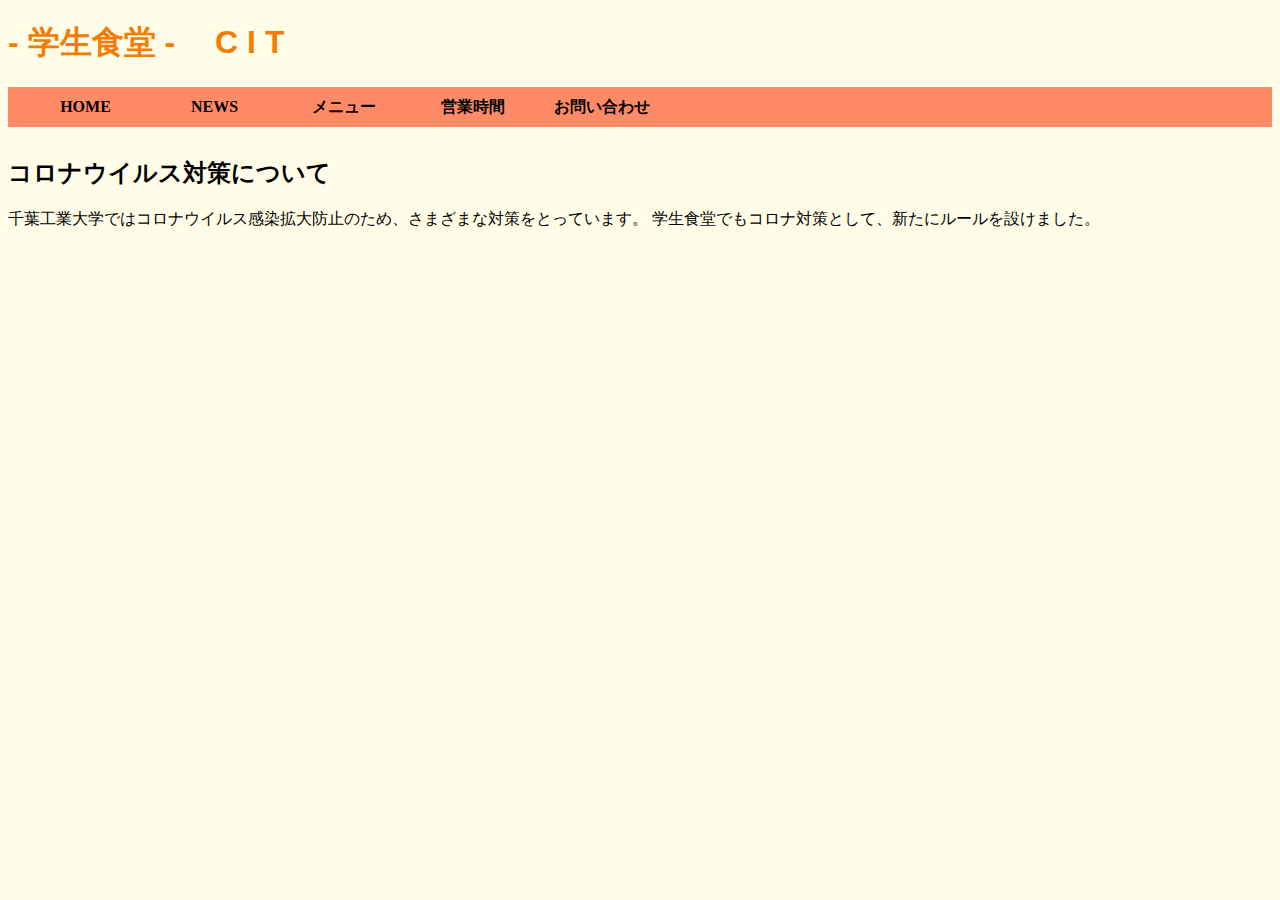
==== covid19.html @ 70b38ed7 "repair" ====
<!DOCTYPE html>
<html>
  <head>
    <meta charset="utf-8">
    <title>コロナ対策について　千葉工業大学</title>
    <link rel="stylesheet" type="text/css" href="style_css.css">
  </head>
  <body>
    <h1><span class="space">- 学生食堂 -</span>C I T</h1>
    <div class="menu">
      <ul class="bmenu">
        <li><a href="https://natsuki-1746.github.io/Visual_Web/">HOME</a></li>
        <li><a href="#">NEWS</a>
        <ul>
          <li><a href="https://natsuki-1746.github.io/Visual_Web/news_new.html">新着情報</a></li>
          <li><a href="https://natsuki-1746.github.io/Visual_Web/map.html">マップ</a></li>
          <li><a href="https://natsuki-1746.github.io/Visual_Web/covid19.html">コロナ対策</a></li>
        </ul>
        </li>
        <li><a href="#">メニュー</a>
        <ul>
          <li><a href="https://natsuki-1746.github.io/Visual_Web/s_menu.html">新習志野食堂</a></li>
          <li><a href="https://natsuki-1746.github.io/Visual_Web/t_menu.html">津田沼食堂</a></li>
        </ul>
        </li>
        <li><a href="https://natsuki-1746.github.io/Visual_Web/time.html">営業時間</a></li>
        <li><a href="#">お問い合わせ</a>
        <ul>
          <li><a href="https://natsuki-1746.github.io/Visual_Web/inquiry.html">お問い合わせ先</a></li>
          <li><a href="#">よくある質問</a></li>
        </ul>
        </li>
      </ul>
    </div>

    <div class="cov">
      <h2>コロナウイルス対策について</h2>
      <p>千葉工業大学ではコロナウイルス感染拡大防止のため、さまざまな対策をとっています。
      学生食堂でもコロナ対策として、新たにルールを設けました。</p>

    </div>
  </body>
</html>
---- style_css.css ----
body{
  background-color: #fffde7;
}
.space{
  margin-right: 40px;
}
h1{
  font-family: sans-serif;
  color: #f57c00;
}
h2.topbody{
  width: 100px;
  height: 70px;
}
.menu{
  width: 100%;
  height: 50px;
}
ul.bmenu{
  margin: 0px;
  padding: 0px 0px 0px 15px;
  background-color: #ff8a65;
}
ul.bmenu li{
  width: 125px;
  display: inline-block;
  list-style-type: none;
  position: relative;
}
ul.bmenu a{
  background-color: #ff8a65;
  color: black;
  line-height: 40px;
  text-align: center;
  text-decoration: none;
  font-weight: bold;
  display: block;
}
ul.bmenu a:hover{
  background-color: #ffffee;
  color: #c75b39;
}

ul.bmenu ul{
  display: none;
  margin: 0px;
  padding: 0px;
  position: absolute;
}
ul.bmenu li:hover ul{
  display: block;
}
ul.bmenu ul li{
  width: 135px;
  border-top: 1px solid pink;
}
ul.bmenu ul li a{
  line-height: 35px;
  text-align: left;
  padding-left: 5px;
  font-weight: normal;
  font-weight: bold;
}
ul.bmenu ul li a:hover{
  background-color: #fff3e0;
  color:　#870000;
}
.topbody{
  margin-bottom: 100px;
}
/*NEWSのcss*/
ul.news_new li{
  font-weight: bold;
}
/*MAP*/
.tmap{
  width: 800px;
  height: 600px;
  background: url('png/tudanuma_map.png');
}
/*MENU*/
.submenu{
  width: 140px;
  height: 100%;
  float: left;
}
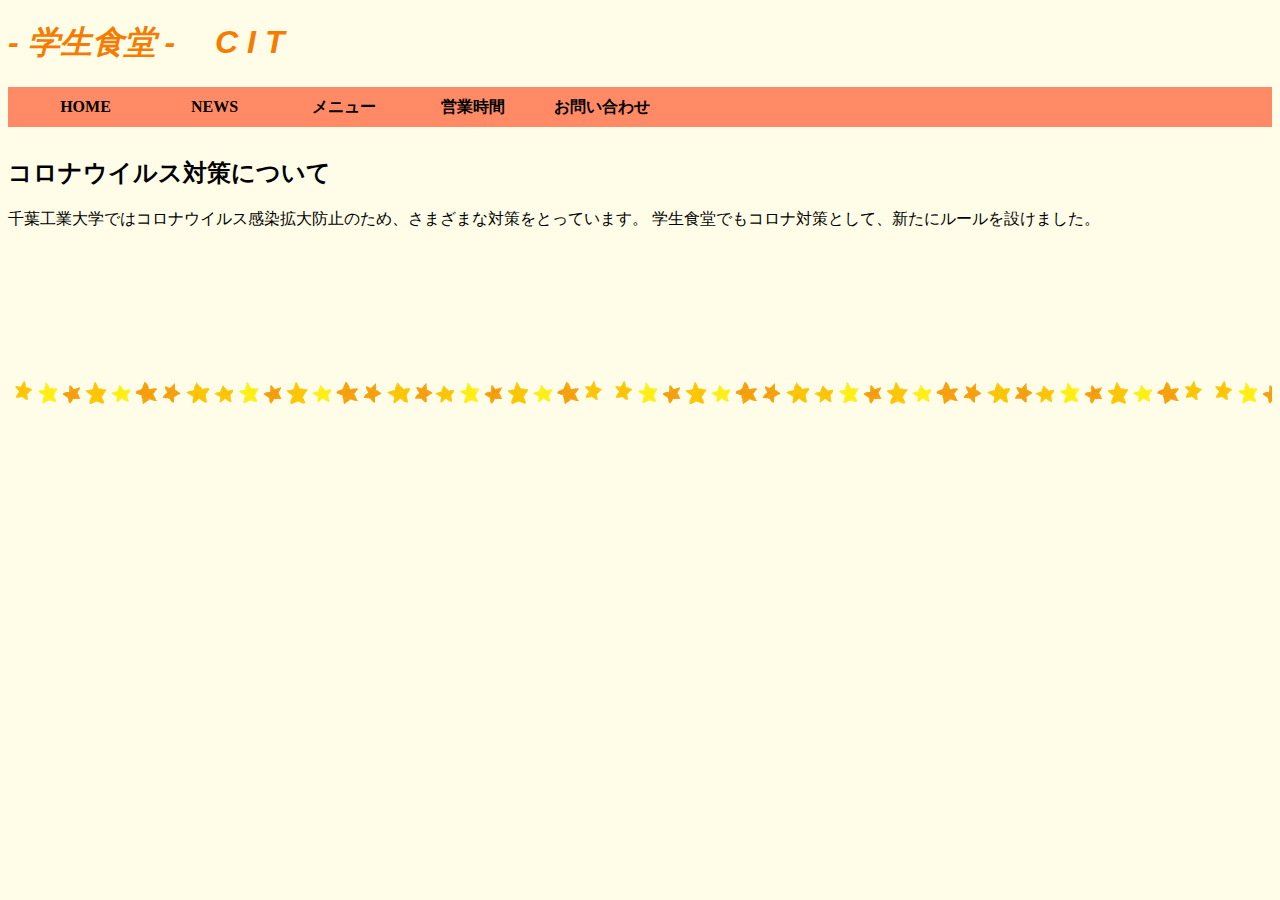
==== commit 155d9d51: "add bottom" ====
--- a/covid19.html
+++ b/covid19.html
@@ -27,7 +27,7 @@
         <li><a href="#">お問い合わせ</a>
         <ul>
           <li><a href="https://natsuki-1746.github.io/Visual_Web/inquiry.html">お問い合わせ先</a></li>
-          <li><a href="#">よくある質問</a></li>
+          <li><a href="https://natsuki-1746.github.io/Visual_Web/qanda.html">よくある質問</a></li>
         </ul>
         </li>
       </ul>
@@ -39,5 +39,7 @@
       学生食堂でもコロナ対策として、新たにルールを設けました。</p>
 
     </div>
+    <div class="bottom">
+    </div>
   </body>
 </html>
--- a/style_css.css
+++ b/style_css.css
@@ -6,11 +6,8 @@
 }
 h1{
   font-family: sans-serif;
+  font-style: oblique;
   color: #f57c00;
-}
-h2.topbody{
-  width: 100px;
-  height: 70px;
 }
 .menu{
   width: 100%;
@@ -65,18 +62,32 @@
   background-color: #fff3e0;
   color:　#870000;
 }
+.top{
+  width: 100%;
+  height: 550px;
+  background-image: url("png/IMG_7087.png");
+  background-size: 1000px;
+  background-repeat: no-repeat;
+}
 .topbody{
-  margin-bottom: 100px;
+  margin-bottom: 150px;
 }
 /*NEWSのcss*/
 ul.news_new li{
   font-weight: bold;
 }
+.bottom{
+  width: 100%;
+  height: 50px;
+  margin-top: 10%;
+  float: left;
+  background-image: url("png/star.png");
+  background-repeat: repeat-x;
+}
 /*MAP*/
-.tmap{
-  width: 800px;
-  height: 600px;
-  background: url('png/tudanuma_map.png');
+img.map{
+  width: 400px;
+  height: 320px;
 }
 /*MENU*/
 .submenu{
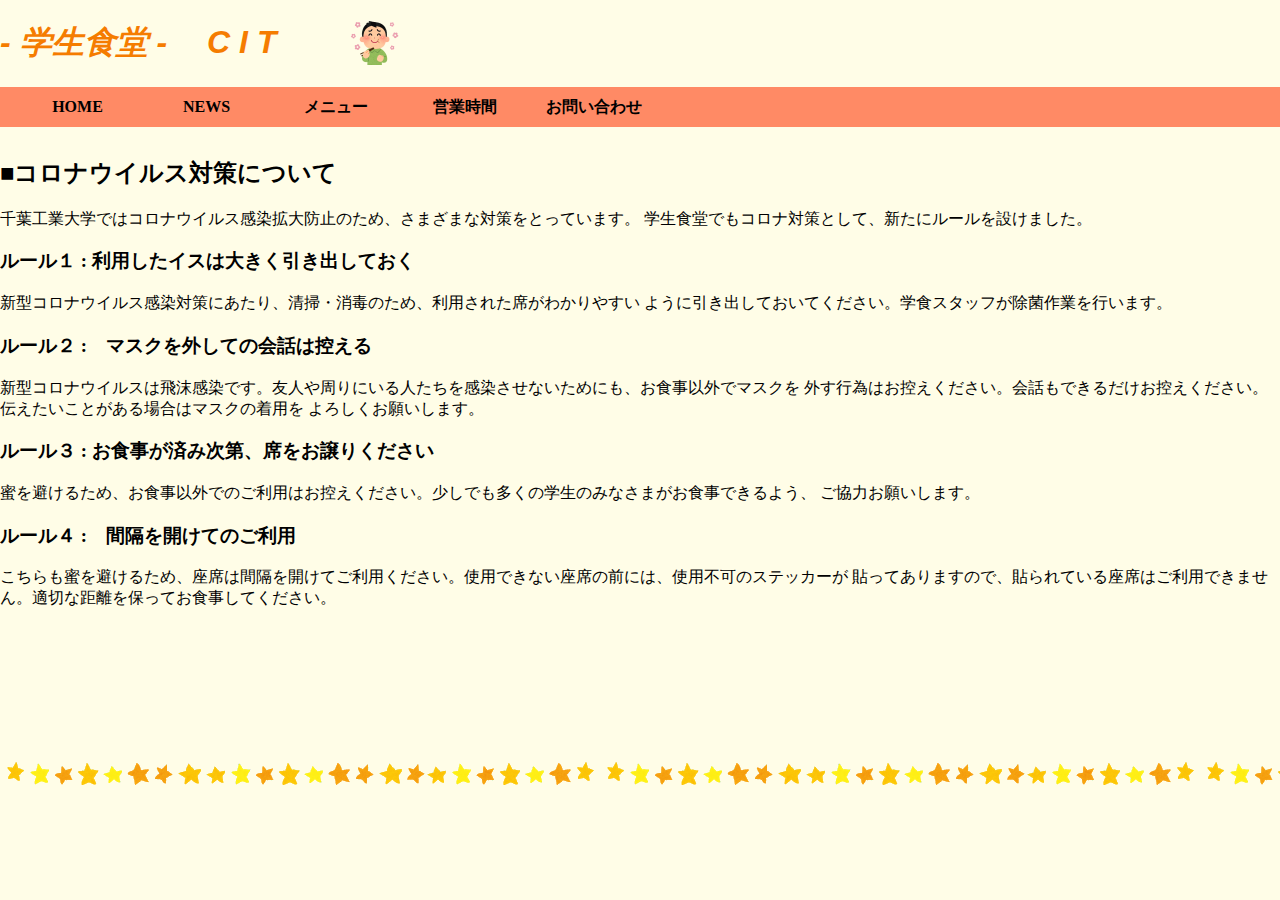
==== commit 4445cbb8: "start covpage" ====
--- a/covid19.html
+++ b/covid19.html
@@ -34,10 +34,22 @@
     </div>
 
     <div class="cov">
-      <h2>コロナウイルス対策について</h2>
+      <h2>■コロナウイルス対策について</h2>
       <p>千葉工業大学ではコロナウイルス感染拡大防止のため、さまざまな対策をとっています。
       学生食堂でもコロナ対策として、新たにルールを設けました。</p>
-
+      <h3>ルール１ : 利用したイスは大きく引き出しておく</h3>
+      <p>新型コロナウイルス感染対策にあたり、清掃・消毒のため、利用された席がわかりやすい
+      ように引き出しておいてください。学食スタッフが除菌作業を行います。</p>
+      <h3>ルール２ :　マスクを外しての会話は控える</h3>
+      <p>新型コロナウイルスは飛沫感染です。友人や周りにいる人たちを感染させないためにも、お食事以外でマスクを
+      外す行為はお控えください。会話もできるだけお控えください。伝えたいことがある場合はマスクの着用を
+      よろしくお願いします。</p>
+      <h3>ルール３ : お食事が済み次第、席をお譲りください</h3>
+      <p>蜜を避けるため、お食事以外でのご利用はお控えください。少しでも多くの学生のみなさまがお食事できるよう、
+      ご協力お願いします。</p>
+      <h3>ルール４ :　間隔を開けてのご利用</h3>
+      <p>こちらも蜜を避けるため、座席は間隔を開けてご利用ください。使用できない座席の前には、使用不可のステッカーが
+      貼ってありますので、貼られている座席はご利用できません。適切な距離を保ってお食事してください。</p>
     </div>
     <div class="bottom">
     </div>
--- a/style_css.css
+++ b/style_css.css
@@ -1,5 +1,8 @@
 body{
   background-color: #fffde7;
+  width: 100%;
+  margin-left: auto;
+  margin-right: auto;
 }
 .space{
   margin-right: 40px;
@@ -8,6 +11,10 @@
   font-family: sans-serif;
   font-style: oblique;
   color: #f57c00;
+  background-image: url("png/oishii2_man.png");
+  background-size: 50px;
+  background-repeat: no-repeat;
+  background-position: 350px;
 }
 .menu{
   width: 100%;
@@ -70,11 +77,8 @@
   background-repeat: no-repeat;
 }
 .topbody{
+  background-image: url("png/lunch.png");
   margin-bottom: 150px;
-}
-/*NEWSのcss*/
-ul.news_new li{
-  font-weight: bold;
 }
 .bottom{
   width: 100%;
@@ -84,10 +88,44 @@
   background-image: url("png/star.png");
   background-repeat: repeat-x;
 }
+/*NEWSのcss*/
+h4{
+  color: #c75b39;
+}
+.li{
+  font-weight: bold;
+}
+.under{
+    background: linear-gradient(transparent 50%, yellow 50%);
+}
+ul.news_new{
+  margin-bottom: 20px;
+}
 /*MAP*/
+.tmap{
+  margin-left: 5px;
+}
+.mapimg{
+  background-color: #ffffff;
+  width: 680px;
+  height: 100%;
+  padding: 15px;
+}
 img.map{
   width: 400px;
   height: 320px;
+}
+img.map2{
+  width: 250px;
+  height: 320px;
+}
+img.map3{
+  width: 330px;
+  height: 250px;
+  margin-right: 5px;
+}
+p.margin{
+  margin-bottom: 50px;
 }
 /*MENU*/
 .submenu{
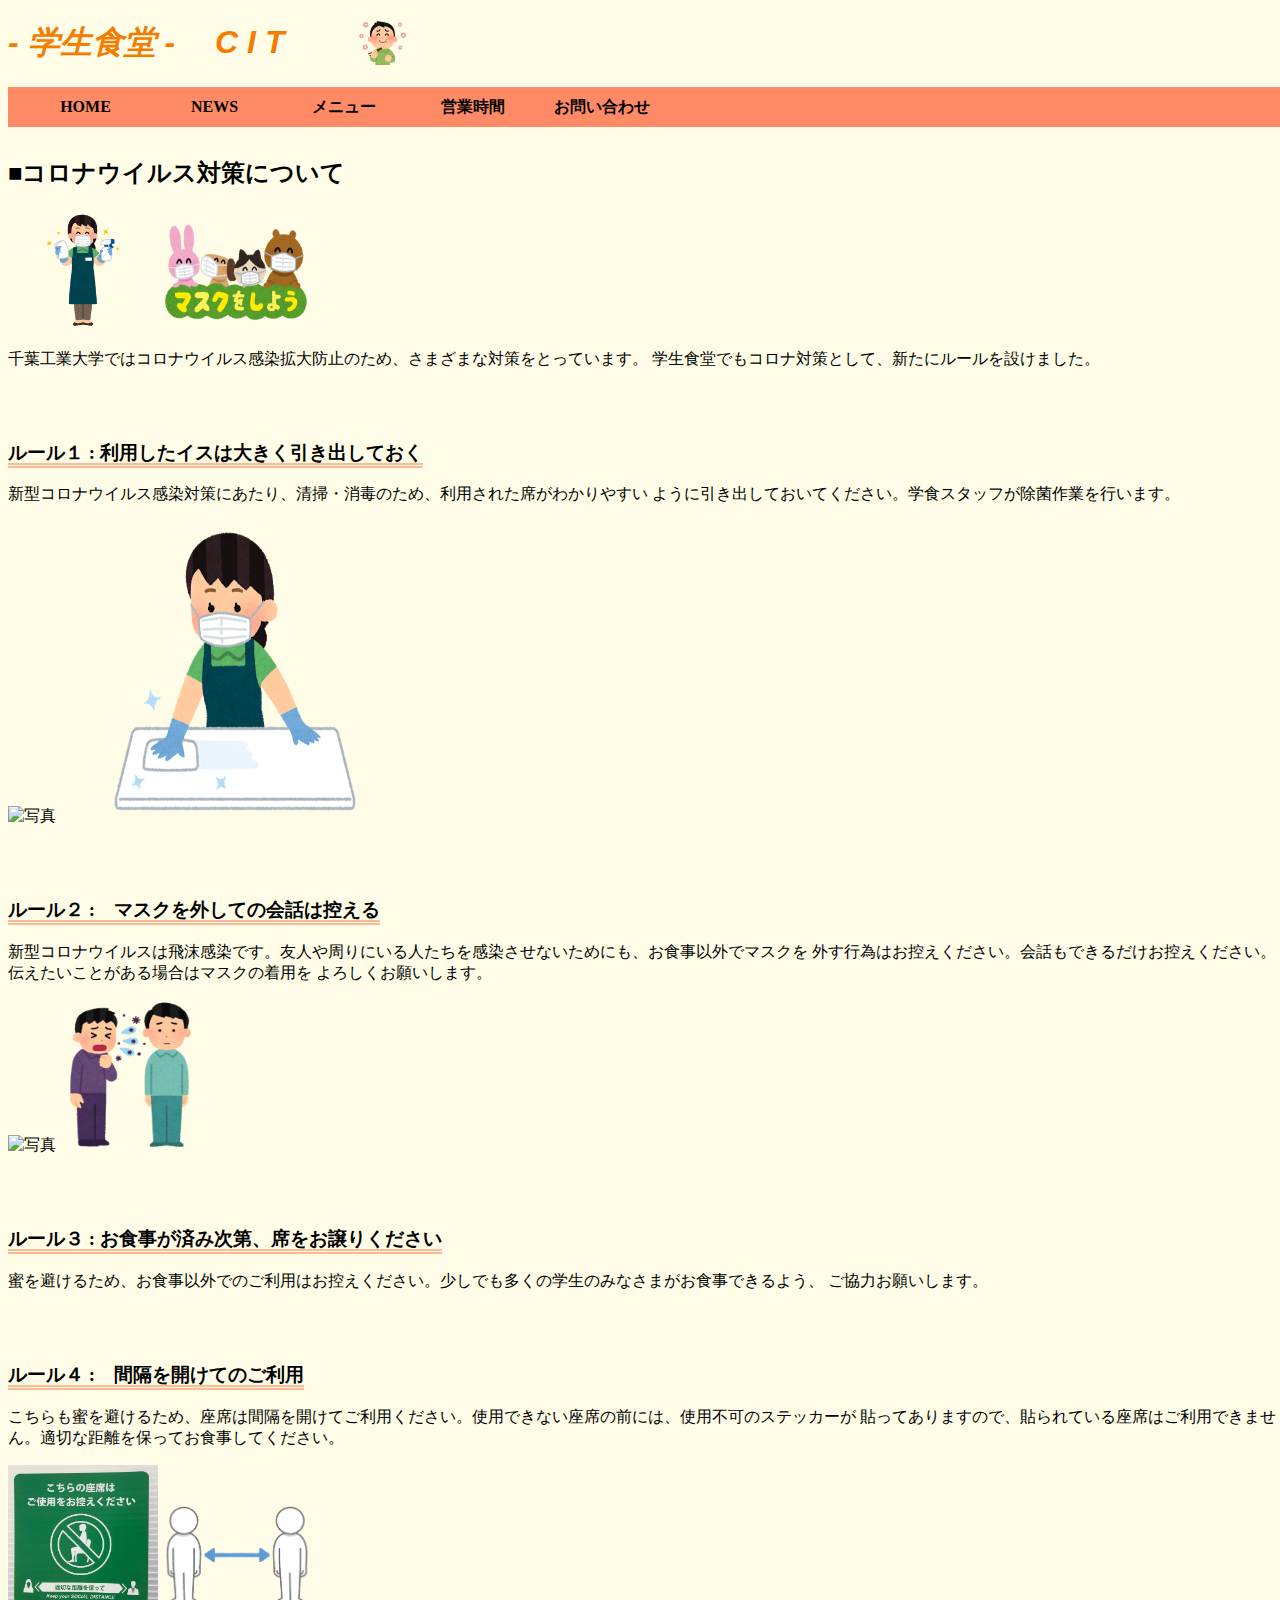
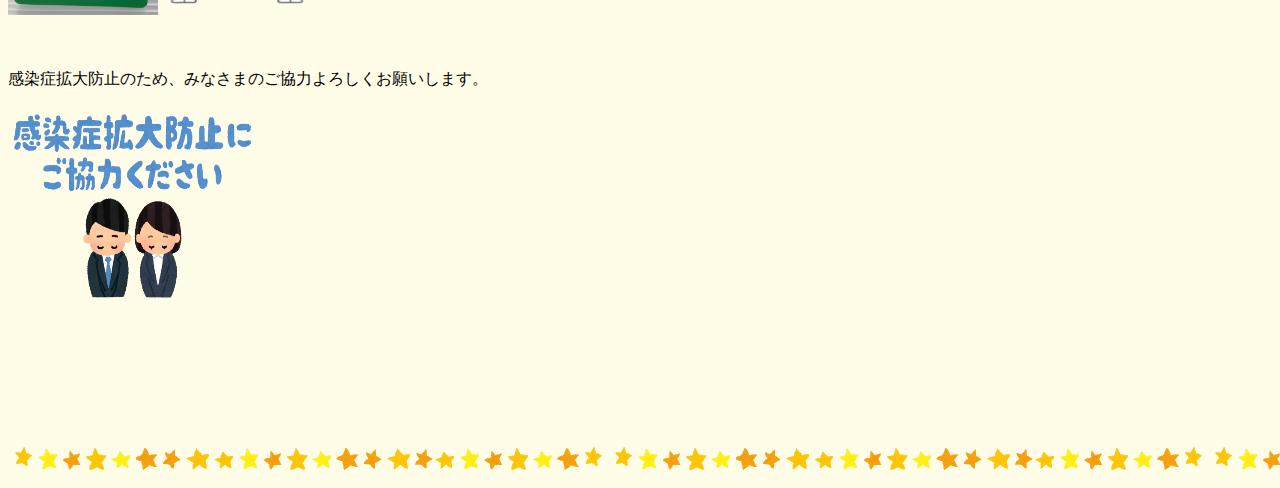
==== commit bf3efa9f: "finished covid" ====
--- a/covid19.html
+++ b/covid19.html
@@ -35,21 +35,32 @@
 
     <div class="cov">
       <h2>■コロナウイルス対策について</h2>
+      <img src="png/syoudoku_tenin_woman.png" alt="画像" class="cpng">
+      <img src="png/mask_wo_shiyou_animals.png" alt="画像" class="cpng2">
       <p>千葉工業大学ではコロナウイルス感染拡大防止のため、さまざまな対策をとっています。
       学生食堂でもコロナ対策として、新たにルールを設けました。</p>
-      <h3>ルール１ : 利用したイスは大きく引き出しておく</h3>
+      <h3><span class="double">ルール１ : 利用したイスは大きく引き出しておく</span></h3>
       <p>新型コロナウイルス感染対策にあたり、清掃・消毒のため、利用された席がわかりやすい
       ように引き出しておいてください。学食スタッフが除菌作業を行います。</p>
-      <h3>ルール２ :　マスクを外しての会話は控える</h3>
+      <img src="png/IMG_7078.png" alt="写真" class="cpng3">
+      <img src="png/syoudoku_table_fuku_tenin_woman.png" alt="画像" class="cpng4">
+      <h3><span class="double">ルール２ :　マスクを外しての会話は控える</span></h3>
       <p>新型コロナウイルスは飛沫感染です。友人や周りにいる人たちを感染させないためにも、お食事以外でマスクを
       外す行為はお控えください。会話もできるだけお控えください。伝えたいことがある場合はマスクの着用を
       よろしくお願いします。</p>
-      <h3>ルール３ : お食事が済み次第、席をお譲りください</h3>
+      <img src="png/IMG_7076.png" alt="写真" class="cpng5">
+      <img src="png/virus_kansen_himatsu.png" alt="画像" class="cpng5">
+      <h3><span class="double">ルール３ : お食事が済み次第、席をお譲りください</span></h3>
       <p>蜜を避けるため、お食事以外でのご利用はお控えください。少しでも多くの学生のみなさまがお食事できるよう、
       ご協力お願いします。</p>
-      <h3>ルール４ :　間隔を開けてのご利用</h3>
+      <h3><span class="double">ルール４ :　間隔を開けてのご利用</span></h3>
       <p>こちらも蜜を避けるため、座席は間隔を開けてご利用ください。使用できない座席の前には、使用不可のステッカーが
       貼ってありますので、貼られている座席はご利用できません。適切な距離を保ってお食事してください。</p>
+      <img src="png/IMG_7077.png" alt="写真" class="cpng5">
+      <img src="png/virus_hanareru_figure_stand.png" alt="画像" class="cpng2">
+      <p class="margin"></p>
+      <p>感染症拡大防止のため、みなさまのご協力よろしくお願いします。</p>
+      <img src="png/message_kansensyou_business.png" alt="画像" class="cpng6">
     </div>
     <div class="bottom">
     </div>
--- a/style_css.css
+++ b/style_css.css
@@ -1,8 +1,6 @@
 body{
   background-color: #fffde7;
   width: 100%;
-  margin-left: auto;
-  margin-right: auto;
 }
 .space{
   margin-right: 40px;
@@ -107,21 +105,21 @@
 }
 .mapimg{
   background-color: #ffffff;
-  width: 680px;
+  width: 960px;
   height: 100%;
-  padding: 15px;
+  padding: 20px;
 }
 img.map{
-  width: 400px;
-  height: 320px;
+  width: 600px;
+  height: 450px;
 }
 img.map2{
-  width: 250px;
-  height: 320px;
+  width: 320px;
+  height: 460px;
 }
 img.map3{
-  width: 330px;
-  height: 250px;
+  width: 470px;
+  height: 370px;
   margin-right: 5px;
 }
 p.margin{
@@ -133,3 +131,37 @@
   height: 100%;
   float: left;
 }
+/*cov*/
+.double{
+  border-bottom: double 5px #ffbb93;
+}
+img.cpng{
+  width: 90px;
+  height: 120px;
+  margin-left: 30px;
+  margin-right: 30px;
+}
+img.cpng2{
+  width: 150px;
+  height: 120px;
+}
+img.cpng3{
+  width: 200px;
+  height: 320px;
+}
+img.cpng4{
+  width: 250px;
+  height: 300px;
+  margin-left: 50px;
+}
+img.cpng5{
+  width: 150px;
+  height: 150px;
+}
+img.cpng6{
+  width: 250px;
+  height: 200px;
+}
+h3{
+  margin-top: 70px;
+}
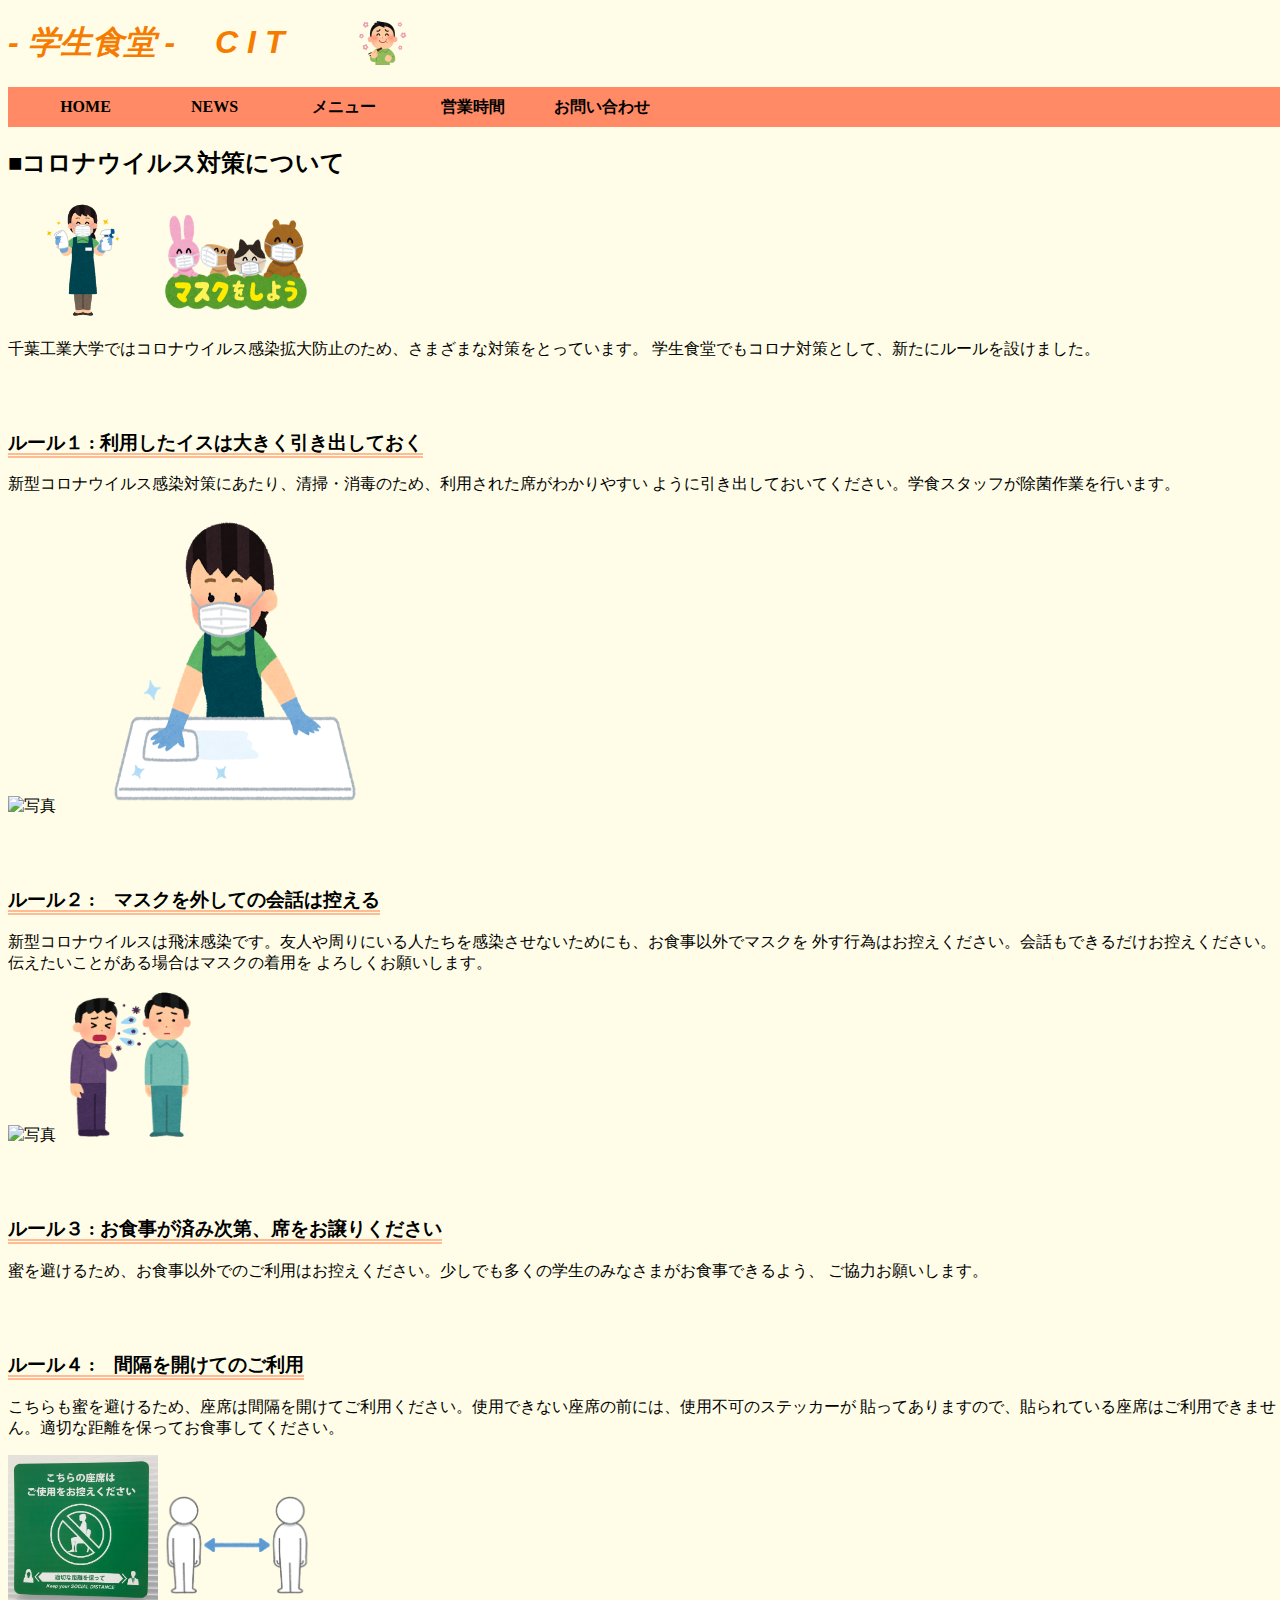
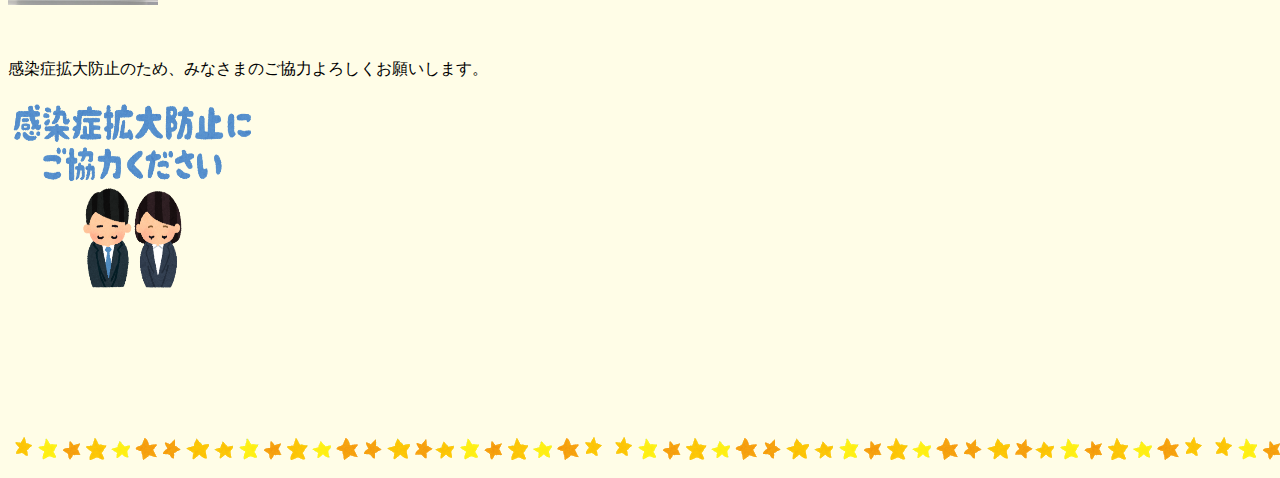
==== commit 16dc1c69: "add newclass" ====
--- a/covid19.html
+++ b/covid19.html
@@ -9,25 +9,25 @@
     <h1><span class="space">- 学生食堂 -</span>C I T</h1>
     <div class="menu">
       <ul class="bmenu">
-        <li><a href="https://natsuki-1746.github.io/Visual_Web/">HOME</a></li>
-        <li><a href="#">NEWS</a>
+        <li><a href="https://natsuki-1746.github.io/Visual_Web/" class="a">HOME</a></li>
+        <li><a href="#" class="a">NEWS</a>
         <ul>
-          <li><a href="https://natsuki-1746.github.io/Visual_Web/news_new.html">新着情報</a></li>
-          <li><a href="https://natsuki-1746.github.io/Visual_Web/map.html">マップ</a></li>
-          <li><a href="https://natsuki-1746.github.io/Visual_Web/covid19.html">コロナ対策</a></li>
+          <li><a href="https://natsuki-1746.github.io/Visual_Web/news_new.html" class="b">新着情報</a></li>
+          <li><a href="https://natsuki-1746.github.io/Visual_Web/map.html" class="b">マップ</a></li>
+          <li><a href="https://natsuki-1746.github.io/Visual_Web/covid19.html" class="b">コロナ対策</a></li>
         </ul>
         </li>
-        <li><a href="#">メニュー</a>
+        <li><a href="#" class="a">メニュー</a>
         <ul>
-          <li><a href="https://natsuki-1746.github.io/Visual_Web/s_menu.html">新習志野食堂</a></li>
-          <li><a href="https://natsuki-1746.github.io/Visual_Web/t_menu.html">津田沼食堂</a></li>
+          <li><a href="https://natsuki-1746.github.io/Visual_Web/s_menu.html" class="b">新習志野食堂</a></li>
+          <li><a href="https://natsuki-1746.github.io/Visual_Web/t_menu.html" class="b">津田沼食堂</a></li>
         </ul>
         </li>
-        <li><a href="https://natsuki-1746.github.io/Visual_Web/time.html">営業時間</a></li>
-        <li><a href="#">お問い合わせ</a>
+        <li><a href="https://natsuki-1746.github.io/Visual_Web/time.html" class="a">営業時間</a></li>
+        <li><a href="#" class="a">お問い合わせ</a>
         <ul>
-          <li><a href="https://natsuki-1746.github.io/Visual_Web/inquiry.html">お問い合わせ先</a></li>
-          <li><a href="https://natsuki-1746.github.io/Visual_Web/qanda.html">よくある質問</a></li>
+          <li><a href="https://natsuki-1746.github.io/Visual_Web/inquiry.html" class="b">お問い合わせ先</a></li>
+          <li><a href="https://natsuki-1746.github.io/Visual_Web/qanda.html" class="b">よくある質問</a></li>
         </ul>
         </li>
       </ul>
--- a/style_css.css
+++ b/style_css.css
@@ -15,12 +15,18 @@
   background-position: 350px;
 }
 .menu{
-  width: 100%;
-  height: 50px;
+  max-width: 100%;
+  max-height: 100%;
+  z-index: 1;
+}
+.bmenu{
+  max-width: 100%;
+  max-height: 100%;
+  z-index: 20;
 }
 ul.bmenu{
   margin: 0px;
-  padding: 0px 0px 0px 15px;
+  padding: 0px 15px 0px 15px;
   background-color: #ff8a65;
 }
 ul.bmenu li{
@@ -55,6 +61,7 @@
 ul.bmenu ul li{
   width: 135px;
   border-top: 1px solid pink;
+  border-left: 1px solid pink;
 }
 ul.bmenu ul li a{
   line-height: 35px;
@@ -68,7 +75,7 @@
   color:　#870000;
 }
 .top{
-  width: 100%;
+  max-width: 100%;
   height: 550px;
   background-image: url("png/IMG_7087.png");
   background-size: 1000px;
@@ -114,7 +121,7 @@
   height: 450px;
 }
 img.map2{
-  width: 320px;
+  max-width: 320px;
   height: 460px;
 }
 img.map3{
@@ -127,9 +134,11 @@
 }
 /*MENU*/
 .submenu{
-  width: 140px;
+  width: 155px;
   height: 100%;
   float: left;
+  z-index: 1;
+
 }
 /*cov*/
 .double{
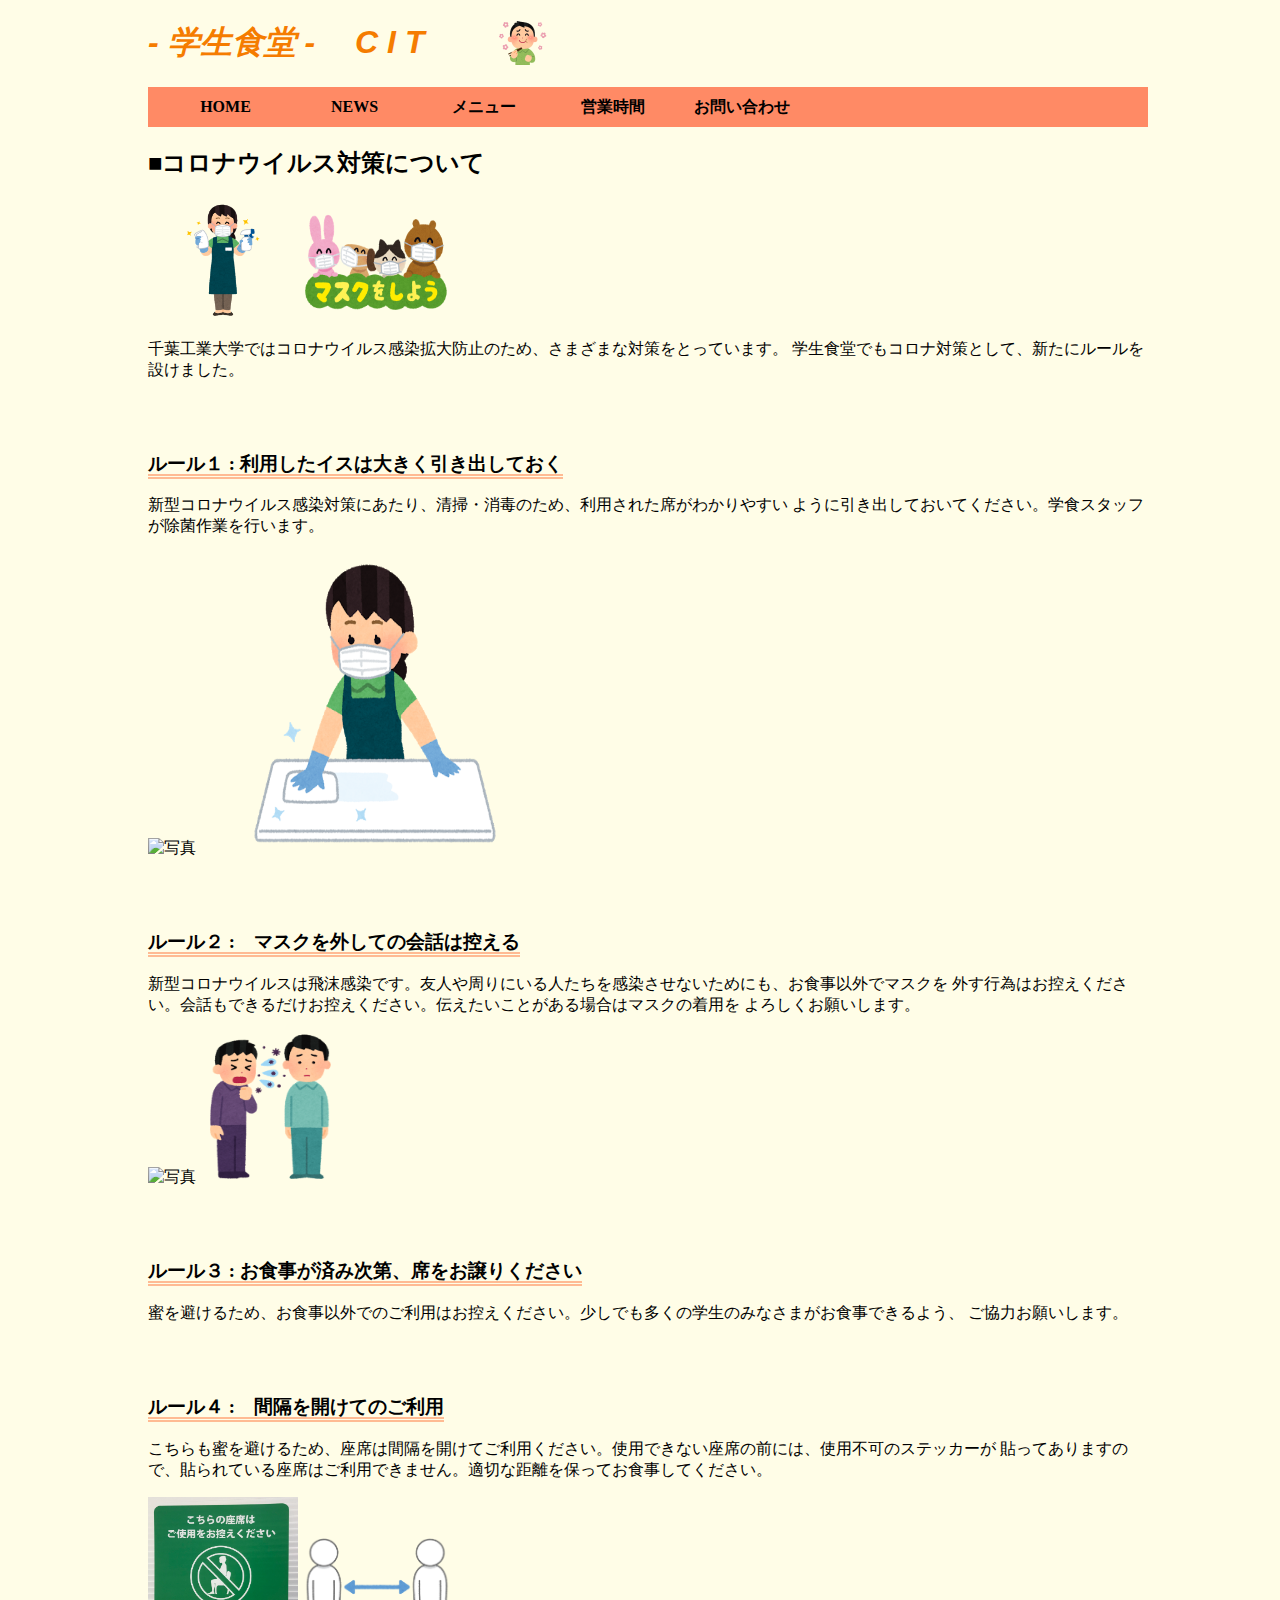
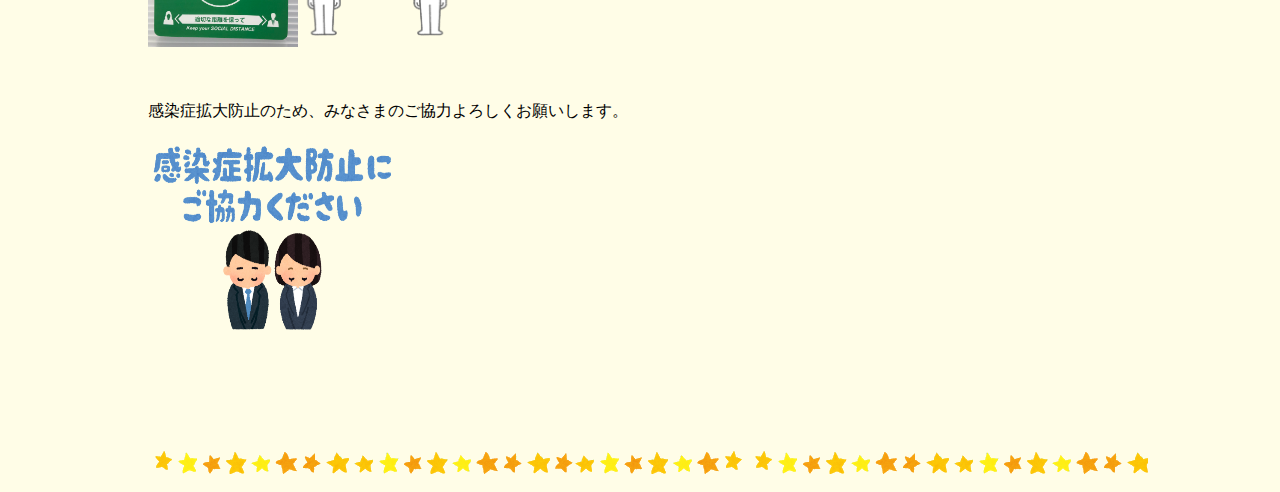
==== commit acbc27c2: "center" ====
--- a/covid19.html
+++ b/covid19.html
@@ -6,28 +6,29 @@
     <link rel="stylesheet" type="text/css" href="style_css.css">
   </head>
   <body>
+    <div class="body">
     <h1><span class="space">- 学生食堂 -</span>C I T</h1>
     <div class="menu">
       <ul class="bmenu">
-        <li><a href="https://natsuki-1746.github.io/Visual_Web/" class="a">HOME</a></li>
-        <li><a href="#" class="a">NEWS</a>
+        <li><a href="https://natsuki-1746.github.io/Visual_Web/">HOME</a></li>
+        <li><a href="#">NEWS</a>
         <ul>
-          <li><a href="https://natsuki-1746.github.io/Visual_Web/news_new.html" class="b">新着情報</a></li>
-          <li><a href="https://natsuki-1746.github.io/Visual_Web/map.html" class="b">マップ</a></li>
-          <li><a href="https://natsuki-1746.github.io/Visual_Web/covid19.html" class="b">コロナ対策</a></li>
+          <li><a href="https://natsuki-1746.github.io/Visual_Web/news_new.html">新着情報</a></li>
+          <li><a href="https://natsuki-1746.github.io/Visual_Web/map.html">マップ</a></li>
+          <li><a href="https://natsuki-1746.github.io/Visual_Web/covid19.html">コロナ対策</a></li>
         </ul>
         </li>
-        <li><a href="#" class="a">メニュー</a>
+        <li><a href="#">メニュー</a>
         <ul>
-          <li><a href="https://natsuki-1746.github.io/Visual_Web/s_menu.html" class="b">新習志野食堂</a></li>
-          <li><a href="https://natsuki-1746.github.io/Visual_Web/t_menu.html" class="b">津田沼食堂</a></li>
+          <li><a href="https://natsuki-1746.github.io/Visual_Web/s_menu.html">新習志野食堂</a></li>
+          <li><a href="https://natsuki-1746.github.io/Visual_Web/t_menu.html">津田沼食堂</a></li>
         </ul>
         </li>
-        <li><a href="https://natsuki-1746.github.io/Visual_Web/time.html" class="a">営業時間</a></li>
-        <li><a href="#" class="a">お問い合わせ</a>
+        <li><a href="https://natsuki-1746.github.io/Visual_Web/time.html">営業時間</a></li>
+        <li><a href="#">お問い合わせ</a>
         <ul>
-          <li><a href="https://natsuki-1746.github.io/Visual_Web/inquiry.html" class="b">お問い合わせ先</a></li>
-          <li><a href="https://natsuki-1746.github.io/Visual_Web/qanda.html" class="b">よくある質問</a></li>
+          <li><a href="https://natsuki-1746.github.io/Visual_Web/inquiry.html">お問い合わせ先</a></li>
+          <li><a href="https://natsuki-1746.github.io/Visual_Web/qanda.html">よくある質問</a></li>
         </ul>
         </li>
       </ul>
@@ -64,5 +65,7 @@
     </div>
     <div class="bottom">
     </div>
+
+  </div>
   </body>
 </html>
--- a/style_css.css
+++ b/style_css.css
@@ -1,6 +1,13 @@
 body{
   background-color: #fffde7;
   width: 100%;
+  text-align: center;
+}
+.body{
+  width: 1000px;
+  margin-left: auto;
+  margin-right: auto;
+  text-align: left;
 }
 .space{
   margin-right: 40px;
@@ -17,12 +24,10 @@
 .menu{
   max-width: 100%;
   max-height: 100%;
-  z-index: 1;
 }
 .bmenu{
   max-width: 100%;
   max-height: 100%;
-  z-index: 20;
 }
 ul.bmenu{
   margin: 0px;
@@ -135,10 +140,12 @@
 /*MENU*/
 .submenu{
   width: 155px;
-  height: 100%;
   float: left;
-  z-index: 1;
-
+}
+.contents{
+  max-width: 100%;
+  float: right;
+  margin-left: 10px;
 }
 /*cov*/
 .double{
